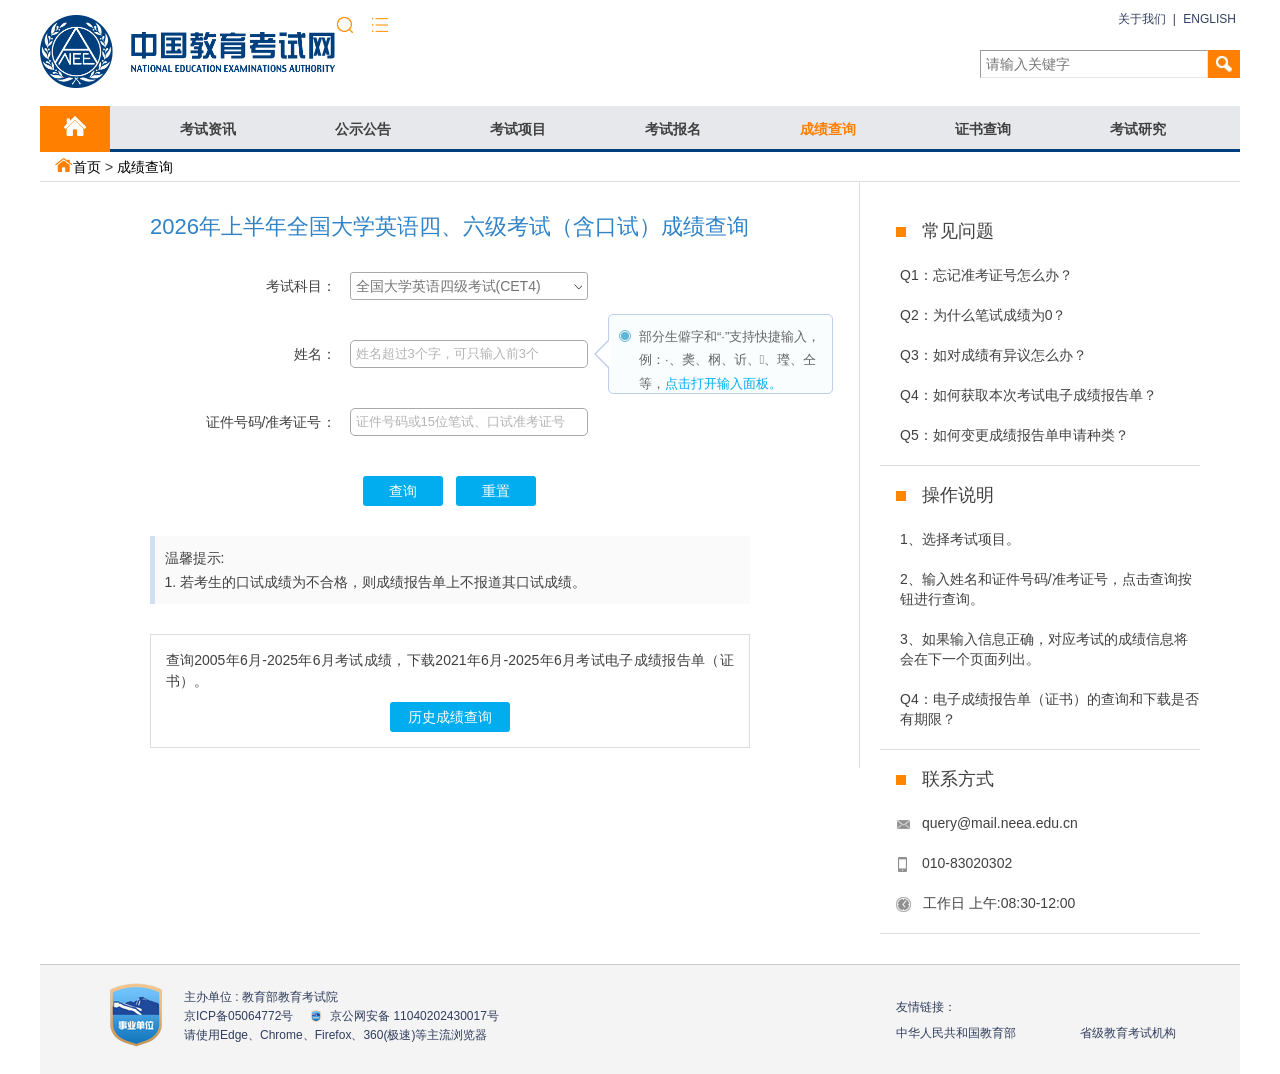
==== score.html @ 544e0e71 "chore: 初始化" ====
<!DOCTYPE html>
<html lang="en">
<head>
  <meta charset="UTF-8" />
  <meta name="viewport" content="width=device-width, initial-scale=1.0, maximum-scale=1.0, minimum-scale=1.0, user-scalable=no">
  <link rel="shortcut icon" href="favicon.ico" type="image/x-icon">
  <link rel="stylesheet" href="css/common.css" />
  <link rel="stylesheet" href="css/score.css" />
  <title>全国大学英语四、六级考试（含口试）成绩查询</title>
</head>
<body>
  <header class="page-header">
    <div class="dt-header-top">
      <div class="header-top">
        <a class="header-top-logo" href="https://www.neea.edu.cn/html1/folder/1508/113-1.htm">
          <img src="img/logo.png" alt="中国教育考试院">
        </a>

        <div class="header-top-action">
          <i class="header-top-action-search"></i>
          <i class="header-top-action-more"></i>
        </div>
      </div>

      <div class="header-about">
        <span class="header-about-container">
          <a href="#">关于我们</a>
          |
          <a href="#">ENGLISH</a>
        </span>
      </div>
    </div>

    <div class="header-search">
      <form action="">
        <input type="submit" value>
        <input type="text" placeholder="请输入关键字">
      </form>
    </div>

    <div class="header-nav">
      <div class="header-nav-icon">
        <a href="https://www.neea.edu.cn/">
          <img src="img/nav-home-dt.jpg" alt="">
        </a>
      </div>
      <ul class="header-nav-list">
        <li>
          <a href="https://www.neea.edu.cn/html1/folder/1508/113-1.htm">首页</a>
        </li>
        <li>
          <a href="https://www.neea.edu.cn/html1/category/16093/615-1.htm">考试资讯</a>
        </li>
        <li>
          <a href="https://www.neea.edu.cn/html1/category/1508/151-1.htm">公示公告</a>
        </li>
        <li>
          <a href="https://www.neea.edu.cn/html1/folder/16103/1271-1.htm">考试项目</a>
        </li>
        <li>
          <a href="https://www.neea.edu.cn/html1/folder/1607/298-1.htm">考试报名</a>
        </li>
        <li>
          <a href="https://cjcx.neea.edu.cn/html1/folder/20051/1151-1.htm">成绩查询</a>
        </li>
        <li>
          <a class="active" href="https://zscx.neea.edu.cn/html1/folder/21051/9446-1.htm">证书查询</a>
        </li>
        <li>
          <a href="https://research.neea.edu.cn/">考试研究</a>
        </li>
        <li>
          <a href="https://www.neea.edu.cn/html1/folder/1510/793-1.htm">关于我们</a>
        </li>
      </ul>
      <i>></i>
    </div>
  </header>

  <main class="page-main">
    <div class="main-nav">
      <div class="main-nav-container">
        <a class="main-nav-index-page" href="https://www.neea.edu.cn/html1/folder/1508/113-1.htm">首页</a>
        <span class="main-nav-current-page1">
          >
          <a href="https://cjcx.neea.edu.cn/">成绩查询</a>
        </span>
      </div>
    </div>
    
    <div class="main-container">
      <div class="main-title">
        <span
          class="exam-type"
        >全国大学英语四级考试(CET4)</span>成绩详情
      </div>

      <div class="main-score">
        <ul class="score-user-list">
          <li class="score-user-list-item">
            <span class="score-user-name-label">姓名</span>
            <span class="score-user-name-value">张三</span>
          </li>
          <li class="score-user-list-item">
            <span class="score-id-card-label">证件号码</span>
            <span class="score-id-card-value">44030419900101001X</span>
          </li>
          <li class="score-user-list-item">
            <span class="score-school-name-label">学校</span>
            <span class="score-school-name-value">北京大学</span>
          </li>
          <li class="score-user-list-item">
            <span class="score-score-report-label">成绩报告单编号</span>
            <span class="score-score-report-value">261101010101010</span>
          </li>
        </ul>

        <ul class="score-written-list">
          <li class="score-list-title">笔试成绩</li>
          <li class="score-written-list-item">
            <span class="written-exam-num-label">准考证号</span>
            <span class="written-exam-num-value">10101010101010</span>
          </li>
          <li class="score-written-list-item">
            <span class="score-total-label">总分</span>
            <span class="score-total-value">450</span>
          </li>
          <li class="score-written-list-item">
            <span class="score-listening-label">听力</span>
            <span class="score-listening-value">150</span>
          </li>
          <li class="score-written-list-item">
            <span class="score-reading-label">阅读</span>
            <span class="score-reading-value">150</span>
          </li>
          <li class="score-written-list-item">
            <span class="score-writing-label">写作和翻译</span>
            <span class="score-writing-value">150</span>
          </li>
        </ul>

        <ul class="score-oral-list">
          <li class="score-list-title">口试成绩</li>
          <li class="score-oral-list-item">
            <span class="oral-exam-num-label">准考证号</span>
            <span class="oral-exam-num-value">--</span>
          </li>
          <li class="score-oral-list-item">
            <span class="oral-score-label">成绩</span>
            <span class="oral-level-value">--</span>
          </li>
        </ul>
      </div>

      <div class="main-notice">
        <span class="main-notice-text-1">您在报名期间已选择<span class="is-score-report">不</span>需要纸质成绩报告单，<span class="notice-time"></span>可再次登录报名网站（cet-bm.neea.edu.cn）进行修改。</span>
      </div>

      <div class="main-btn">
        <button type="button" class="btn-back">
          <span>返回</span>
        </button>
      </div>
    </div>
  </main>

  <footer class="page-footer">
    <div class="footer-container">
      <ul class="footer-menu">
        <li>
          <a href="#">网络地图</a>
          |
        </li>
        <li>
          <a href="https://www.neea.edu.cn/html1/folder/1510/793-1.htm">关于我们</a>
        </li>
        <!-- <li>
          <a href="#"></a>
        </li> -->
      </ul>

      <div class="footer-content">
        <div class="footer-content-img">
          <span class="footer-content-img-container">
            <a href="">
              <img src="img/logo-2.png" alt="微信" />
            </a>
          </span>
        </div>

        <div class="footer-content-detail">
          <div class="footer-content-detail-title">
            <span class="footer-content-detail-title-text">主办单位 : 教育部教育考试院</span>
          </div>

          <div class="footer-content-detail-container">
            <a class="footer-content-detail-item">
              <span class="footer-content-detail-text">京ICP备05064772号</span>
            </a>

            <a class="footer-content-detail-item">
              <img src="img/logo-2.png" alt="">
              <span class="footer-content-detail-text">京公网安备 11040202430017号</span>
            </a>
          </div>
          
          <span class="footer-content-detail-tips">请使用Edge、Chrome、Firefox、360(极速)等主流浏览器</span>
        </div>
      </div>
    </div>

    <div class="footer-link">
      <div class="footer-link--title">
        <span>友情链接：</span>
      </div>
      <div class="footer-link-content">
        <span>中华人民共和国教育部</span>
        <span>省级教育考试机构</span>
      </div>
    </div>
  </footer>
  
  <script src="js/score.js"></script>
</body>
</html>
---- css/common.css ----
@charset "UTF-8";
*,
*::before,
*::after {
  box-sizing: border-box;
  margin: 0;
  padding: 0;
}

html {
  font-size: 16px;
  -webkit-text-size-adjust: 100%;
}

body {
  min-height: 100vh;
  font-family: -apple-system, BlinkMacSystemFont, "Segoe UI", Roboto, "Helvetica Neue", Arial, "Noto Sans", sans-serif, "Apple Color Emoji", "Segoe UI Emoji", "Noto Color Emoji";
  font-size: 1rem;
  line-height: 1.5;
  background-color: #fff;
  overflow-wrap: break-word;
  -webkit-font-smoothing: antialiased;
  -moz-osx-font-smoothing: grayscale;
}

a {
  display: inline-block;
  background-color: transparent;
  color: inherit;
  text-decoration: none;
}

a:hover,
a:active,
button:hover,
button:active,
input:hover,
select:hover,
textarea:hover,
input:focus,
select:focus,
textarea:focus,
button:focus {
  outline: none !important;
}

a:focus-visible {
  outline: none;
  outline-offset: 0;
}

img {
  display: inline-block;
  border: none;
}

input, button, select {
  font-family: inherit;
  font-size: 100%;
  line-height: inherit;
  margin: 0;
  -webkit-appearance: none;
  appearance: none;
}

button, input {
  overflow: visible;
}

button, select {
  text-transform: none;
}

button, [type=button], [type=submit] {
  -webkit-appearance: none;
  appearance: none;
  cursor: pointer;
}

button::-moz-focus-inner,
[type=button]::-moz-focus-inner,
[type=submit]::-moz-focus-inner {
  border: none;
  padding: 0;
}

ul {
  list-style: none;
}

h1, h2, h3, h4, h5, h6 {
  font-size: 100%;
}

.sr-only {
  position: absolute;
  width: 1px;
  height: 1px;
  padding: 0;
  margin: -1px;
  overflow: hidden;
  clip-path: inset(50%);
  white-space: nowrap;
  border: 0;
}

.clearfix::after {
  content: "";
  display: table;
  clear: both;
}

hr {
  border: none;
}

::selection {
  background: #cce5ff;
}

@media (max-width: 768px) {
  body {
    position: relative;
    font-family: "微软雅黑", NeeaSimsun-Regular;
    color: #000;
  }
}
@media (min-width: 769px) {
  body {
    font-family: "Microsoft yahei", Arial, "Times New Roman", Times, serif, NeeaSimsun-Regular;
    color: #404040;
  }
}
body {
  width: 100%;
  font-size: 0.875rem;
  word-wrap: break-word;
}

@media (max-width: 768px) {
  .page-header {
    position: sticky;
    top: 0;
    left: 0;
    width: 100%;
    background: #fff;
    z-index: 999;
  }
}
@media (min-width: 769px) {
  .page-header {
    position: relative;
    width: 75rem;
    margin: 0 auto;
    text-align: left;
    overflow: hidden;
    clear: both;
  }
}
@media (min-width: 769px) {
  .page-header .dt-header-top {
    position: relative;
    margin: 0 auto;
    height: 6.625rem;
  }
}
@media (max-width: 768px) {
  .page-header .dt-header-top .header-top {
    display: flex;
    justify-content: space-between;
    align-items: center;
    padding: 0.5rem 0.625rem;
  }
}
@media (min-width: 769px) {
  .page-header .dt-header-top .header-top {
    float: left;
    margin-top: 0.9375rem;
  }
}
@media (min-width: 769px) {
  .page-header .dt-header-top .header-top .header-top-logo {
    float: left;
  }
}
@media (max-width: 768px) {
  .page-header .dt-header-top .header-top .header-top-logo img {
    width: 9.125rem;
    max-height: 2.25rem;
  }
}
@media (min-width: 769px) {
  .page-header .dt-header-top .header-top .header-top-logo img {
    width: 18.4375rem;
  }
}
@media (min-width: 769px) {
  .page-header .dt-header-top .header-top .header-top-action {
    display: none;
  }
}
.page-header .dt-header-top .header-top .header-top-action {
  display: flex;
  justify-content: flex-end;
  align-items: center;
}
.page-header .dt-header-top .header-top .header-top-action .header-top-action-more,
.page-header .dt-header-top .header-top .header-top-action .header-top-action-search {
  display: inline-block;
  width: 1.25rem;
  height: 1.25rem;
}
.page-header .dt-header-top .header-top .header-top-action .header-top-action-search {
  background: url("../img//search.png") 100% no-repeat;
  background-size: cover;
  margin-right: 0.9375rem;
}
.page-header .dt-header-top .header-top .header-top-action .header-top-action-more {
  background: url("../img//menu.png") 100% no-repeat;
  background-size: cover;
}
@media (max-width: 768px) {
  .page-header .dt-header-top .header-about {
    display: none;
  }
}
.page-header .dt-header-top .header-about {
  float: right;
  position: relative;
  width: 31.25rem;
  padding-top: 0.625rem;
  font-size: 0.75rem;
  line-height: 1.125rem;
  color: #313F61;
}
.page-header .dt-header-top .header-about .header-about-container {
  position: absolute;
  right: 0;
}
.page-header .dt-header-top .header-about .header-about-container a {
  color: #313F61;
  margin: 0 0.25rem;
}
@media (max-width: 768px) {
  .page-header .header-search {
    display: none;
  }
}
.page-header .header-search {
  position: absolute;
  top: 3.125rem;
  right: 0;
}
.page-header .header-search input[type=submit] {
  float: right;
  width: 2rem;
  height: 1.75rem;
  background: url("../img//search-dt.jpg") no-repeat left top;
  border: none;
  cursor: pointer;
}
.page-header .header-search input[type=text] {
  float: right;
  width: 14.25rem;
  height: 1.75rem;
  padding: 0 0.3125rem;
  border: 1px solid #999;
  border-bottom-color: #e5e5e5;
  border-right-color: #e5e5e5;
  line-height: 1.75rem;
  color: #666;
}
@media (max-width: 768px) {
  .page-header .header-nav {
    width: 100%;
    overflow: auto;
  }
}
@media (min-width: 769px) {
  .page-header .header-nav {
    height: 2.875rem;
    background-color: #e7e8eb;
    border-bottom: solid 3px #003e7d;
    font-weight: 700;
  }
}
@media (max-width: 768px) {
  .page-header .header-nav .header-nav-icon {
    display: none;
  }
}
.page-header .header-nav .header-nav-icon {
  float: left;
  width: 4.375rem;
  height: 2.875rem;
  background: #ff7f00;
  text-align: center;
}
@media (max-width: 768px) {
  .page-header .header-nav .header-nav-list {
    display: flex;
    justify-content: space-around;
    width: 230%;
    height: 2.25rem;
    background: #003f7e;
    font-size: 1rem;
    line-height: 2.25rem;
  }
  .page-header .header-nav .header-nav-list a {
    color: #fff;
  }
}
@media (min-width: 769px) {
  .page-header .header-nav .header-nav-list {
    float: left;
    display: flex;
    justify-content: space-around;
    align-items: center;
    width: 69.0625rem;
    padding: 0 0 0 1.25rem;
    line-height: 2.875rem;
  }
  .page-header .header-nav .header-nav-list li {
    cursor: pointer;
  }
  .page-header .header-nav .header-nav-list li:first-child, .page-header .header-nav .header-nav-list li:last-child {
    display: none;
  }
  .page-header .header-nav .header-nav-list li:nth-child(6) {
    color: #ff7f00;
  }
  .page-header .header-nav .header-nav-list li:hover {
    color: #ff7f00;
  }
}
@media (min-width: 769px) {
  .page-header .header-nav i {
    display: none;
  }
}
.page-header .header-nav i {
  position: fixed;
  top: 3.9063rem;
  right: 0.3125rem;
  font-style: inherit;
  color: #fff;
}
@media (max-width: 768px) {
  .page-header .header-bottm {
    display: none;
  }
}
@media (min-width: 769px) {
  .page-header .header-bottm {
    height: 1.875rem;
    padding-left: 0.9375rem;
    border-bottom: solid 1px #DDD;
    line-height: 1.875rem;
  }
  .page-header .header-bottm .header-bottom-index::before {
    content: "";
    display: inline-block;
    width: 1.125rem;
    height: 0.875rem;
    background: url("../img//dt-page-map.png");
    background-position: 0 100%;
    background-repeat: no-repeat;
    background-size: contain;
    color: #003f7e;
  }
  .page-header .header-bottm a {
    color: #000;
  }
  .page-header .header-bottm img {
    vertical-align: middle;
  }
  .page-header .header-bottm .header-bottm-right {
    float: right;
    width: 50%;
    text-align: right;
  }
  .page-header .header-bottm .header-bottm-right span {
    display: flex;
    justify-content: flex-end;
    align-items: center;
  }
  .page-header .header-bottm .header-bottm-right span .header-bottom-right-user {
    display: flex;
    justify-content: flex-end;
    align-items: center;
    margin-right: 0.25rem;
    color: #003f7e;
  }
  .page-header .header-bottm .header-bottm-right span .header-bottom-right-user::before {
    content: "";
    width: 1.125rem;
    height: 1.125rem;
    background: url("../img//user.png");
    background-position: 0 100%;
    background-repeat: no-repeat;
    background-size: contain;
    color: #003f7e;
  }
  .page-header .header-bottm .header-bottm-right span .header-bottom-right-logout {
    margin-left: 0.25rem;
  }
}

@media (min-width: 769px) {
  .page-main {
    width: 75rem;
    margin: 0 auto 1.875rem;
    text-align: left;
    overflow: hidden;
    clear: both;
  }
}
@media (max-width: 768px) {
  .page-main .main-nav .main-nav-container {
    padding: 0.5rem 0.625rem 0.375rem;
    border-bottom: 1px solid #eee;
    font-size: 0.875rem;
    color: #666;
  }
  .page-main .main-nav .main-nav-container a {
    color: #666;
  }
}
@media (min-width: 769px) {
  .page-main .main-nav .main-nav-container {
    height: 1.875rem;
    padding-left: 0.9375rem;
    border-bottom: solid 1px #DDD;
    line-height: 1.875rem;
  }
  .page-main .main-nav .main-nav-container .main-nav-index-page::before {
    content: "";
    display: inline-block;
    width: 1.125rem;
    height: 0.875rem;
    background: url("../img//dt-page-map.png");
    background-position: 0 100%;
    background-repeat: no-repeat;
    background-size: contain;
    color: #003f7e;
  }
  .page-main .main-nav .main-nav-container a {
    color: #000;
  }
}

@media (max-width: 768px) {
  .page-footer {
    background: #f5f5f5;
    padding-bottom: 0.625rem;
  }
}
@media (min-width: 769px) {
  .page-footer {
    display: flex;
    justify-content: space-between;
    width: 75rem;
    height: 6.875rem;
    margin: 0 auto;
    padding: 0.625rem 4rem;
    background: #f4f4f4;
    border-top: 0.0625rem solid #ccc;
    font-size: 0.75rem;
    color: #303D5D;
    text-align: center;
  }
}
@media (max-width: 768px) {
  .page-footer .footer-menu {
    display: flex;
    justify-content: center;
    align-items: center;
    padding: 0.625rem 0 0;
  }
  .page-footer .footer-menu li {
    font-size: 0.875rem;
    color: #000;
  }
  .page-footer .footer-menu li a {
    margin: 0 0.625rem;
    font-size: 0.75rem;
    color: #303D5D;
  }
}
@media (min-width: 769px) {
  .page-footer .footer-menu {
    display: none;
  }
}
@media (max-width: 768px) {
  .page-footer .footer-content {
    padding: 0.625rem 0 0;
  }
}
.page-footer .footer-content {
  display: flex;
  justify-content: center;
  align-items: center;
}
@media (min-width: 769px) {
  .page-footer .footer-content .footer-content-img {
    min-width: 4rem;
    min-height: 4rem;
    position: relative;
    left: -0.5rem;
  }
}
@media (max-width: 768px) {
  .page-footer .footer-content .footer-content-img img {
    max-width: 100%;
    width: 8vmin;
    height: 8vmin;
  }
}
@media (min-width: 769px) {
  .page-footer .footer-content .footer-content-detail {
    height: 3.75rem;
    text-align: left;
  }
}
@media (max-width: 768px) {
  .page-footer .footer-content .footer-content-detail .footer-content-detail-title {
    font-size: 3vmin;
    color: #303d5d;
    line-height: 1.6;
  }
}
@media (min-width: 769px) {
  .page-footer .footer-content .footer-content-detail .footer-content-detail-title {
    font-size: 0.75rem;
    color: #303d5d;
  }
}
@media (max-width: 768px) {
  .page-footer .footer-content .footer-content-detail .footer-content-detail-title .footer-content-detail-title-text {
    margin: 0.3125rem;
  }
}
@media (max-width: 768px) {
  .page-footer .footer-content .footer-content-detail .footer-content-detail-container {
    font-size: 3vmin;
    color: #303D5D;
    line-height: 1.6;
  }
}
@media (min-width: 769px) {
  .page-footer .footer-content .footer-content-detail .footer-content-detail-container {
    color: #303d5d;
  }
}
@media (max-width: 768px) {
  .page-footer .footer-content .footer-content-detail .footer-content-detail-container .footer-content-detail-item .footer-content-detail-text {
    margin: 0.3125rem;
  }
}
@media (min-width: 769px) {
  .page-footer .footer-content .footer-content-detail .footer-content-detail-container .footer-content-detail-item .footer-content-detail-text {
    height: 1.25rem;
    line-height: 1.25rem;
    color: #303d5d;
  }
}
@media (max-width: 768px) {
  .page-footer .footer-content .footer-content-detail .footer-content-detail-container .footer-content-detail-item img {
    width: 1rem;
    height: 1rem;
    margin-top: -3px;
  }
}
@media (min-width: 769px) {
  .page-footer .footer-content .footer-content-detail .footer-content-detail-container .footer-content-detail-item img {
    height: 0.875rem;
    margin: 0 0.25rem 0 0.75rem;
  }
}
.page-footer .footer-content .footer-content-detail .footer-content-detail-container .footer-content-detail-item img {
  vertical-align: middle;
}
@media (max-width: 768px) {
  .page-footer .footer-content .footer-content-detail .footer-content-detail-tips {
    display: none;
  }
}
.page-footer .footer-content .footer-content-detail .footer-content-detail-tips {
  font-size: 0.75rem;
  line-height: 1.5;
  color: #303d5d;
  text-align: justify;
}
@media (max-width: 768px) {
  .page-footer .footer-link {
    display: none;
  }
}
@media (min-width: 769px) {
  .page-footer .footer-link {
    display: flex;
    flex-direction: column;
    justify-content: center;
    text-align: left;
  }
  .page-footer .footer-link .footer-link--title span {
    padding: 0.3125rem 0.5rem 0.3125rem 0;
  }
  .page-footer .footer-link .footer-link-content {
    display: flex;
    gap: 4rem;
    margin-top: 0.5rem;
  }
}
---- css/score.css ----
@charset "UTF-8";
@media (max-width: 768px) {
  .page-main {
    color: #000;
  }
  .page-main .main-title {
    margin: 1.2vmin;
    font-size: 4.53333333vmin;
    font-weight: 700;
    line-height: 1.5;
    color: #003f7e;
    text-align: center;
  }
  .page-main .main-score .score-user-list {
    margin: 3vmin;
    padding: 0 3vmin;
    border-radius: 1.5vmin;
    box-shadow: 0 0 1.8vmin rgba(0, 0, 0, 0.2);
  }
  .page-main .main-score .score-user-list .score-user-list-item {
    display: flex;
    justify-content: space-between;
    align-items: center;
    border-bottom: 0.26666667vmin solid #dadada;
    font-size: 4.26666667vmin;
    line-height: 10vmin;
  }
  .page-main .main-score .score-user-list .score-user-list-item:last-child {
    border-bottom: none;
  }
  .page-main .main-score .score-user-list .score-user-list-item:nth-child(-n+3) span:nth-child(1) {
    display: inline-block;
    width: 4em;
    text-align-last: justify;
  }
  .page-main .main-score .score-user-list .score-user-list-item span:nth-child(2) {
    width: 59%;
    text-align: right;
    word-break: break-all;
  }
  .page-main .main-score .score-oral-list,
  .page-main .main-score .score-written-list {
    margin: 3vmin;
    padding: 0 3vmin;
    border: 0.26666667vmin solid #c8ddee;
    border-radius: 1.5vmin;
    box-shadow: 0 0 1.8vmin rgba(0, 0, 0, 0.2);
  }
  .page-main .main-score .score-oral-list .score-list-title,
  .page-main .main-score .score-written-list .score-list-title {
    background: #edf3f9;
    border-top-right-radius: 1.5vmin;
    border-top-left-radius: 1.5vmin;
    font-size: 4vmin;
    font-weight: 700;
    line-height: 8vmin;
    text-align: center;
    align-items: center;
  }
  .page-main .main-score .score-oral-list li:nth-child(n+2),
  .page-main .main-score .score-written-list li:nth-child(n+2) {
    display: flex;
    justify-content: space-between;
    align-items: center;
    border-bottom: 0.26666667vmin solid #dadada;
    font-size: 4.26666667vmin;
    line-height: 10vmin;
  }
  .page-main .main-score .score-oral-list li:nth-child(n+2) span:nth-child(2),
  .page-main .main-score .score-written-list li:nth-child(n+2) span:nth-child(2) {
    width: 59%;
    text-align: right;
    word-break: break-all;
  }
  .page-main .main-score .score-oral-list li:nth-child(n+4),
  .page-main .main-score .score-written-list li:nth-child(n+4) {
    padding-left: 4em;
  }
  .page-main .main-score .score-oral-list li:nth-child(n+4) span:nth-child(1),
  .page-main .main-score .score-written-list li:nth-child(n+4) span:nth-child(1) {
    display: inline-block;
    width: 5em;
    text-align-last: justify;
  }
  .page-main .main-score .score-oral-list li:nth-child(n+4) span:nth-child(2),
  .page-main .main-score .score-written-list li:nth-child(n+4) span:nth-child(2) {
    color: #003e7d;
  }
  .page-main .main-score .score-oral-list .oral-score-label,
  .page-main .main-score .score-oral-list .score-total-label,
  .page-main .main-score .score-written-list .oral-score-label,
  .page-main .main-score .score-written-list .score-total-label {
    display: inline-block;
    width: 4em;
    text-align-last: justify;
  }
  .page-main .main-score .score-oral-list .score-total-value,
  .page-main .main-score .score-written-list .score-total-value {
    color: red;
  }
  .page-main .main-score .score-oral-list .oral-level-value,
  .page-main .main-score .score-written-list .oral-level-value {
    color: black;
  }
  .page-main .main-notice {
    margin: 3vmin;
    padding: 3vmin;
    border-radius: 1.5vmin;
    box-shadow: 0 0 1.8vmin rgba(0, 0, 0, 0.2);
    font-size: 4vmin;
    color: #a3a3a3;
    text-align: justify;
  }
  .page-main .main-notice .is-score-report {
    display: none;
  }
  .page-main .main-btn {
    display: flex;
    justify-content: center;
    align-items: center;
    margin: 2vmin 0;
  }
  .page-main .main-btn .btn-back {
    width: 95%;
    height: 10vmin;
    background: #003f7e;
    margin: 0 3vmin;
    border: none;
    border-radius: 1.5vmin;
    font-size: 4vmin;
    line-height: 10vmin;
    color: #fff;
    text-align: center;
  }
  .page-main .main-btn .btn-back span {
    display: inline-block;
    width: 3em;
    text-align-last: justify;
  }
}
@media (min-width: 769px) {
  .page-main .main-title {
    height: 1.875rem;
    margin: 2.5rem 0;
    font-size: 1.375rem;
    line-height: 1.875rem;
    color: #3083c7;
    text-align: center;
  }
  .page-main .main-score .score-user-list {
    width: 28.125rem;
    margin: 0.625rem auto;
    font-size: 1rem;
    overflow: hidden;
  }
  .page-main .main-score .score-user-list .score-user-list-item {
    line-height: 2;
  }
  .page-main .main-score .score-user-list .score-user-list-item:nth-child(-n+3) span:nth-child(1) {
    display: inline-block;
    width: 4em;
    text-align-last: justify;
  }
  .page-main .main-score .score-user-list .score-user-list-item span:nth-child(1) {
    position: relative;
  }
  .page-main .main-score .score-user-list .score-user-list-item span:nth-child(1)::after {
    content: "：";
    position: absolute;
  }
  .page-main .main-score .score-user-list .score-user-list-item span:nth-child(2) {
    margin-left: 0.75rem;
  }
  .page-main .main-score .score-oral-list,
  .page-main .main-score .score-written-list {
    width: 28.125rem;
    margin: auto;
    font-size: 1rem;
  }
  .page-main .main-score .score-oral-list .score-list-title,
  .page-main .main-score .score-written-list .score-list-title {
    background: #D0E0EE;
    padding: 0.625rem;
    font-weight: 700;
    text-align: center;
  }
  .page-main .main-score .score-oral-list li:nth-child(n+2),
  .page-main .main-score .score-written-list li:nth-child(n+2) {
    line-height: 2;
  }
  .page-main .main-score .score-oral-list li:nth-child(n+2) span:nth-child(1),
  .page-main .main-score .score-written-list li:nth-child(n+2) span:nth-child(1) {
    position: relative;
  }
  .page-main .main-score .score-oral-list li:nth-child(n+2) span:nth-child(1)::after,
  .page-main .main-score .score-written-list li:nth-child(n+2) span:nth-child(1)::after {
    content: "：";
    position: absolute;
  }
  .page-main .main-score .score-oral-list li:nth-child(n+2) span:nth-child(2),
  .page-main .main-score .score-written-list li:nth-child(n+2) span:nth-child(2) {
    margin-left: 0.75rem;
  }
  .page-main .main-score .score-oral-list li:nth-child(3) span:nth-child(1),
  .page-main .main-score .score-written-list li:nth-child(3) span:nth-child(1) {
    display: inline-block;
    width: 4em;
    text-align-last: justify;
  }
  .page-main .main-score .score-oral-list li:nth-child(n+4),
  .page-main .main-score .score-written-list li:nth-child(n+4) {
    padding-left: 5em;
  }
  .page-main .main-score .score-oral-list li:nth-child(n+4) span:nth-child(1),
  .page-main .main-score .score-written-list li:nth-child(n+4) span:nth-child(1) {
    display: inline-block;
    width: 5em;
    text-align-last: justify;
  }
  .page-main .main-score .score-oral-list li:nth-child(n+4) span:nth-child(2),
  .page-main .main-score .score-written-list li:nth-child(n+4) span:nth-child(2) {
    font-style: initial;
    font-weight: 700;
    color: #19407A;
  }
  .page-main .main-score .score-oral-list .score-total-value,
  .page-main .main-score .score-written-list .score-total-value {
    font-weight: 700;
    color: #FC1200;
  }
  .page-main .main-notice {
    width: 28.125rem;
    background: #FAFAFA;
    margin: 0.625rem auto;
    padding: 0.9375rem;
    border-left: 0.3125rem solid #D0E0EE;
    border-radius: 0 0.125rem 0.125rem 0;
    font-size: 0.875rem;
    line-height: 1.6;
  }
  .page-main .main-notice .is-score-report {
    display: none;
  }
  .page-main .main-btn {
    margin: 1.875rem 0 0 0;
    text-align: center;
  }
  .page-main .main-btn .btn-back {
    display: inline-block;
    width: 6.25rem;
    height: 2.1875rem;
    background: #32AEEA;
    margin: 0 0.3125rem;
    border: none;
    border-radius: 0.3125rem;
    line-height: 2.1875rem;
    font-size: 0.875rem;
    color: #fff;
    text-align: center;
  }
}
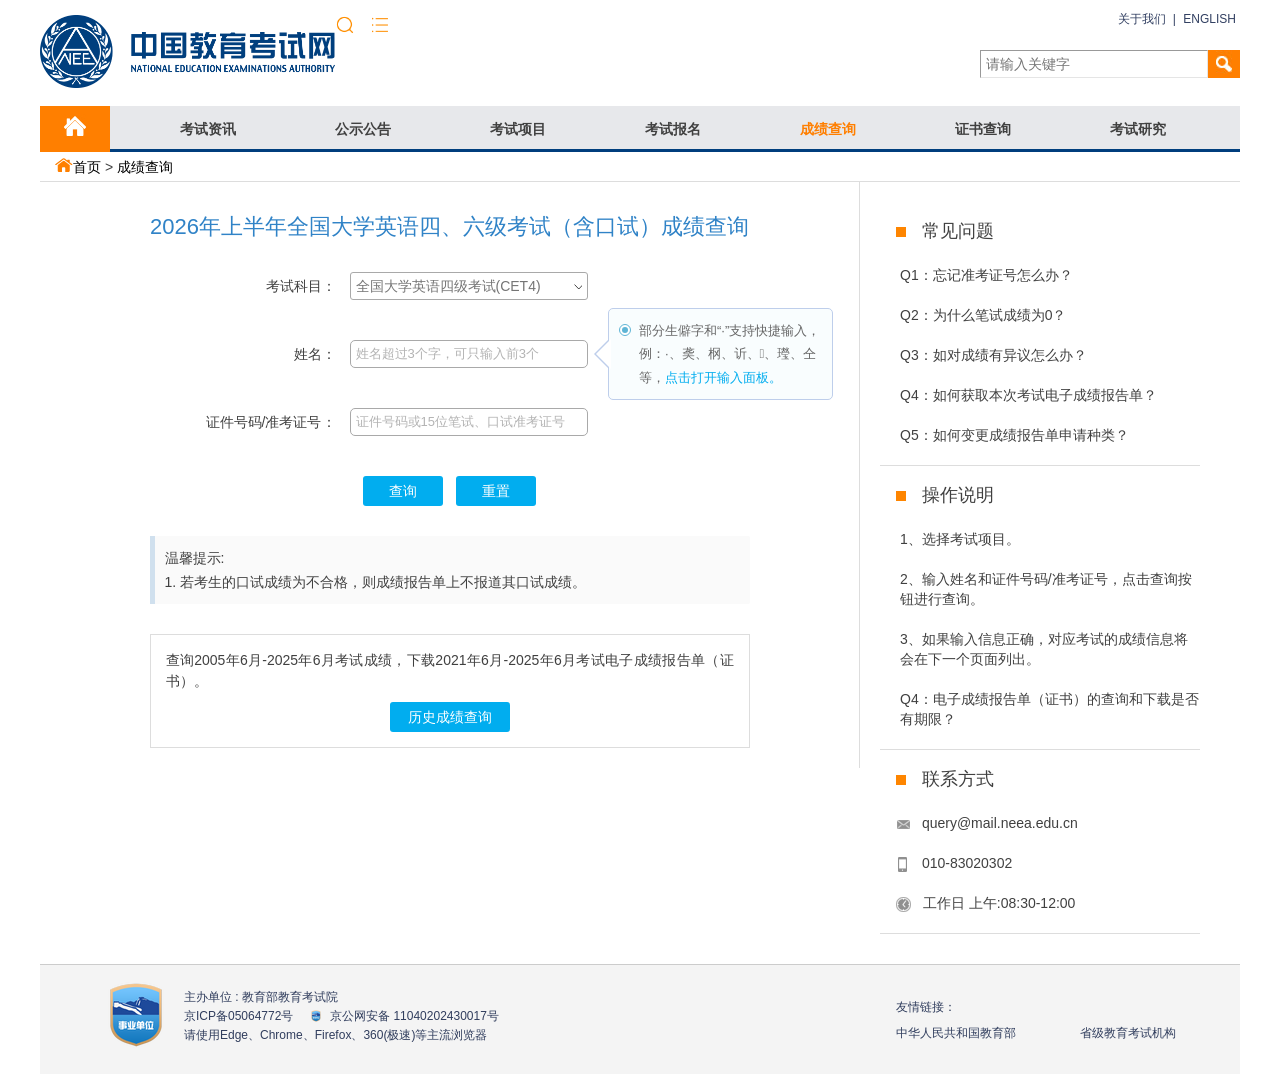
==== commit 33fbf45a: "调整页面结构和样式" ====
--- a/score.html
+++ b/score.html
@@ -96,64 +96,72 @@
       </div>
 
       <div class="main-score">
-        <ul class="score-user-list">
-          <li class="score-user-list-item">
-            <span class="score-user-name-label">姓名</span>
-            <span class="score-user-name-value">张三</span>
-          </li>
-          <li class="score-user-list-item">
-            <span class="score-id-card-label">证件号码</span>
-            <span class="score-id-card-value">44030419900101001X</span>
-          </li>
-          <li class="score-user-list-item">
-            <span class="score-school-name-label">学校</span>
-            <span class="score-school-name-value">北京大学</span>
-          </li>
-          <li class="score-user-list-item">
-            <span class="score-score-report-label">成绩报告单编号</span>
-            <span class="score-score-report-value">261101010101010</span>
-          </li>
-        </ul>
-
-        <ul class="score-written-list">
-          <li class="score-list-title">笔试成绩</li>
-          <li class="score-written-list-item">
-            <span class="written-exam-num-label">准考证号</span>
-            <span class="written-exam-num-value">10101010101010</span>
-          </li>
-          <li class="score-written-list-item">
-            <span class="score-total-label">总分</span>
-            <span class="score-total-value">450</span>
-          </li>
-          <li class="score-written-list-item">
-            <span class="score-listening-label">听力</span>
-            <span class="score-listening-value">150</span>
-          </li>
-          <li class="score-written-list-item">
-            <span class="score-reading-label">阅读</span>
-            <span class="score-reading-value">150</span>
-          </li>
-          <li class="score-written-list-item">
-            <span class="score-writing-label">写作和翻译</span>
-            <span class="score-writing-value">150</span>
-          </li>
-        </ul>
-
-        <ul class="score-oral-list">
-          <li class="score-list-title">口试成绩</li>
-          <li class="score-oral-list-item">
-            <span class="oral-exam-num-label">准考证号</span>
-            <span class="oral-exam-num-value">--</span>
-          </li>
-          <li class="score-oral-list-item">
-            <span class="oral-score-label">成绩</span>
-            <span class="oral-level-value">--</span>
-          </li>
-        </ul>
+        <div class="score-container-user">
+          <ul class="score-user-list">
+            <li class="score-user-list-item">
+              <span class="score-user-name-label">姓名</span>
+              <span class="score-user-name-value">张三</span>
+            </li>
+            <li class="score-user-list-item">
+              <span class="score-id-card-label">证件号码</span>
+              <span class="score-id-card-value">44030419900101001X</span>
+            </li>
+            <li class="score-user-list-item">
+              <span class="score-school-name-label">学校</span>
+              <span class="score-school-name-value">北京大学</span>
+            </li>
+            <li class="score-user-list-item">
+              <span class="score-score-report-label">成绩报告单编号</span>
+              <span class="score-score-report-value">261101010101010</span>
+            </li>
+          </ul>
+        </div>
+
+        <div class="score-container-written">
+          <div class="score-container-title">笔试成绩</div>
+          <ul class="score-written-list">
+            <li class="score-written-list-item">
+              <span class="written-exam-num-label">准考证号</span>
+              <span class="written-exam-num-value">10101010101010</span>
+            </li>
+            <li class="score-written-list-item">
+              <span class="score-total-label">总分</span>
+              <span class="score-total-value">450</span>
+            </li>
+            <li class="score-written-list-item">
+              <span class="score-listening-label">听力</span>
+              <span class="score-listening-value">150</span>
+            </li>
+            <li class="score-written-list-item">
+              <span class="score-reading-label">阅读</span>
+              <span class="score-reading-value">150</span>
+            </li>
+            <li class="score-written-list-item">
+              <span class="score-writing-label">写作和翻译</span>
+              <span class="score-writing-value">150</span>
+            </li>
+          </ul>
+        </div>
+
+        <div class="score-container-oral">
+          <div class="score-container-title">口试成绩</div>
+          <ul class="score-oral-list">
+            <li class="score-oral-list-item">
+              <span class="oral-exam-num-label">准考证号</span>
+              <span class="oral-exam-num-value">--</span>
+            </li>
+            <li class="score-oral-list-item">
+              <span class="oral-score-label">成绩</span>
+              <span class="oral-level-value">--</span>
+            </li>
+          </ul>
+        </div>
       </div>
 
       <div class="main-notice">
-        <span class="main-notice-text-1">您在报名期间已选择<span class="is-score-report">不</span>需要纸质成绩报告单，<span class="notice-time"></span>可再次登录报名网站（cet-bm.neea.edu.cn）进行修改。</span>
+        <span class="main-notice-text-1">
+          您在报名期间已选择<span class="is-score-report">不</span>需要纸质成绩报告单，<span class="notice-time"></span>可再次登录报名网站（cet-bm.neea.edu.cn）进行修改。
+        </span>
       </div>
 
       <div class="main-btn">
--- a/css/common.css
+++ b/css/common.css
@@ -9,7 +9,8 @@
 
 html {
   font-size: 16px;
-  -webkit-text-size-adjust: 100%;
+  -webkit-text-size-adjust: 100% !important;
+  text-size-adjust: 100% !important;
 }
 
 body {
@@ -21,6 +22,10 @@
   overflow-wrap: break-word;
   -webkit-font-smoothing: antialiased;
   -moz-osx-font-smoothing: grayscale;
+  -webkit-text-size-adjust: 100% !important;
+  text-size-adjust: 100% !important;
+  overflow-x: hidden;
+  padding: env(safe-area-inset-top) env(safe-area-inset-right) env(safe-area-inset-bottom) env(safe-area-inset-left);
 }
 
 a {
--- a/css/score.css
+++ b/css/score.css
@@ -38,16 +38,15 @@
     text-align: right;
     word-break: break-all;
   }
-  .page-main .main-score .score-oral-list,
-  .page-main .main-score .score-written-list {
+  .page-main .main-score .score-container-oral,
+  .page-main .main-score .score-container-written {
     margin: 3vmin;
-    padding: 0 3vmin;
     border: 0.26666667vmin solid #c8ddee;
     border-radius: 1.5vmin;
     box-shadow: 0 0 1.8vmin rgba(0, 0, 0, 0.2);
   }
-  .page-main .main-score .score-oral-list .score-list-title,
-  .page-main .main-score .score-written-list .score-list-title {
+  .page-main .main-score .score-container-oral .score-container-title,
+  .page-main .main-score .score-container-written .score-container-title {
     background: #edf3f9;
     border-top-right-radius: 1.5vmin;
     border-top-left-radius: 1.5vmin;
@@ -57,8 +56,12 @@
     text-align: center;
     align-items: center;
   }
-  .page-main .main-score .score-oral-list li:nth-child(n+2),
-  .page-main .main-score .score-written-list li:nth-child(n+2) {
+  .page-main .main-score .score-oral-list,
+  .page-main .main-score .score-written-list {
+    padding: 0 3vmin;
+  }
+  .page-main .main-score .score-oral-list li,
+  .page-main .main-score .score-written-list li {
     display: flex;
     justify-content: space-between;
     align-items: center;
@@ -66,24 +69,24 @@
     font-size: 4.26666667vmin;
     line-height: 10vmin;
   }
-  .page-main .main-score .score-oral-list li:nth-child(n+2) span:nth-child(2),
-  .page-main .main-score .score-written-list li:nth-child(n+2) span:nth-child(2) {
+  .page-main .main-score .score-oral-list li span:nth-child(2),
+  .page-main .main-score .score-written-list li span:nth-child(2) {
     width: 59%;
     text-align: right;
     word-break: break-all;
   }
-  .page-main .main-score .score-oral-list li:nth-child(n+4),
-  .page-main .main-score .score-written-list li:nth-child(n+4) {
-    padding-left: 4em;
-  }
-  .page-main .main-score .score-oral-list li:nth-child(n+4) span:nth-child(1),
-  .page-main .main-score .score-written-list li:nth-child(n+4) span:nth-child(1) {
+  .page-main .main-score .score-oral-list li:nth-child(n+3),
+  .page-main .main-score .score-written-list li:nth-child(n+3) {
+    padding-left: 4.1em;
+  }
+  .page-main .main-score .score-oral-list li:nth-child(n+3) span:nth-child(1),
+  .page-main .main-score .score-written-list li:nth-child(n+3) span:nth-child(1) {
     display: inline-block;
     width: 5em;
     text-align-last: justify;
   }
-  .page-main .main-score .score-oral-list li:nth-child(n+4) span:nth-child(2),
-  .page-main .main-score .score-written-list li:nth-child(n+4) span:nth-child(2) {
+  .page-main .main-score .score-oral-list li:nth-child(n+3) span:nth-child(2),
+  .page-main .main-score .score-written-list li:nth-child(n+3) span:nth-child(2) {
     color: #003e7d;
   }
   .page-main .main-score .score-oral-list .oral-score-label,
@@ -110,9 +113,6 @@
     font-size: 4vmin;
     color: #a3a3a3;
     text-align: justify;
-  }
-  .page-main .main-notice .is-score-report {
-    display: none;
   }
   .page-main .main-btn {
     display: flex;
@@ -171,54 +171,54 @@
   .page-main .main-score .score-user-list .score-user-list-item span:nth-child(2) {
     margin-left: 0.75rem;
   }
-  .page-main .main-score .score-oral-list,
-  .page-main .main-score .score-written-list {
+  .page-main .main-score .score-container-oral,
+  .page-main .main-score .score-container-written {
     width: 28.125rem;
     margin: auto;
     font-size: 1rem;
   }
-  .page-main .main-score .score-oral-list .score-list-title,
-  .page-main .main-score .score-written-list .score-list-title {
+  .page-main .main-score .score-container-oral .score-container-title,
+  .page-main .main-score .score-container-written .score-container-title {
     background: #D0E0EE;
     padding: 0.625rem;
     font-weight: 700;
     text-align: center;
   }
-  .page-main .main-score .score-oral-list li:nth-child(n+2),
-  .page-main .main-score .score-written-list li:nth-child(n+2) {
+  .page-main .main-score .score-oral-list li,
+  .page-main .main-score .score-written-list li {
     line-height: 2;
   }
-  .page-main .main-score .score-oral-list li:nth-child(n+2) span:nth-child(1),
-  .page-main .main-score .score-written-list li:nth-child(n+2) span:nth-child(1) {
+  .page-main .main-score .score-oral-list li span:nth-child(1),
+  .page-main .main-score .score-written-list li span:nth-child(1) {
     position: relative;
   }
-  .page-main .main-score .score-oral-list li:nth-child(n+2) span:nth-child(1)::after,
-  .page-main .main-score .score-written-list li:nth-child(n+2) span:nth-child(1)::after {
+  .page-main .main-score .score-oral-list li span:nth-child(1)::after,
+  .page-main .main-score .score-written-list li span:nth-child(1)::after {
     content: "：";
     position: absolute;
   }
-  .page-main .main-score .score-oral-list li:nth-child(n+2) span:nth-child(2),
-  .page-main .main-score .score-written-list li:nth-child(n+2) span:nth-child(2) {
+  .page-main .main-score .score-oral-list li span:nth-child(2),
+  .page-main .main-score .score-written-list li span:nth-child(2) {
     margin-left: 0.75rem;
   }
-  .page-main .main-score .score-oral-list li:nth-child(3) span:nth-child(1),
-  .page-main .main-score .score-written-list li:nth-child(3) span:nth-child(1) {
-    display: inline-block;
-    width: 4em;
-    text-align-last: justify;
-  }
-  .page-main .main-score .score-oral-list li:nth-child(n+4),
-  .page-main .main-score .score-written-list li:nth-child(n+4) {
+  .page-main .main-score .score-oral-list li:nth-child(2) span:nth-child(1),
+  .page-main .main-score .score-written-list li:nth-child(2) span:nth-child(1) {
+    display: inline-block;
+    width: 4em;
+    text-align-last: justify;
+  }
+  .page-main .main-score .score-oral-list li:nth-child(n+3),
+  .page-main .main-score .score-written-list li:nth-child(n+3) {
     padding-left: 5em;
   }
-  .page-main .main-score .score-oral-list li:nth-child(n+4) span:nth-child(1),
-  .page-main .main-score .score-written-list li:nth-child(n+4) span:nth-child(1) {
+  .page-main .main-score .score-oral-list li:nth-child(n+3) span:nth-child(1),
+  .page-main .main-score .score-written-list li:nth-child(n+3) span:nth-child(1) {
     display: inline-block;
     width: 5em;
     text-align-last: justify;
   }
-  .page-main .main-score .score-oral-list li:nth-child(n+4) span:nth-child(2),
-  .page-main .main-score .score-written-list li:nth-child(n+4) span:nth-child(2) {
+  .page-main .main-score .score-oral-list li:nth-child(n+3) span:nth-child(2),
+  .page-main .main-score .score-written-list li:nth-child(n+3) span:nth-child(2) {
     font-style: initial;
     font-weight: 700;
     color: #19407A;
@@ -238,9 +238,6 @@
     font-size: 0.875rem;
     line-height: 1.6;
   }
-  .page-main .main-notice .is-score-report {
-    display: none;
-  }
   .page-main .main-btn {
     margin: 1.875rem 0 0 0;
     text-align: center;
